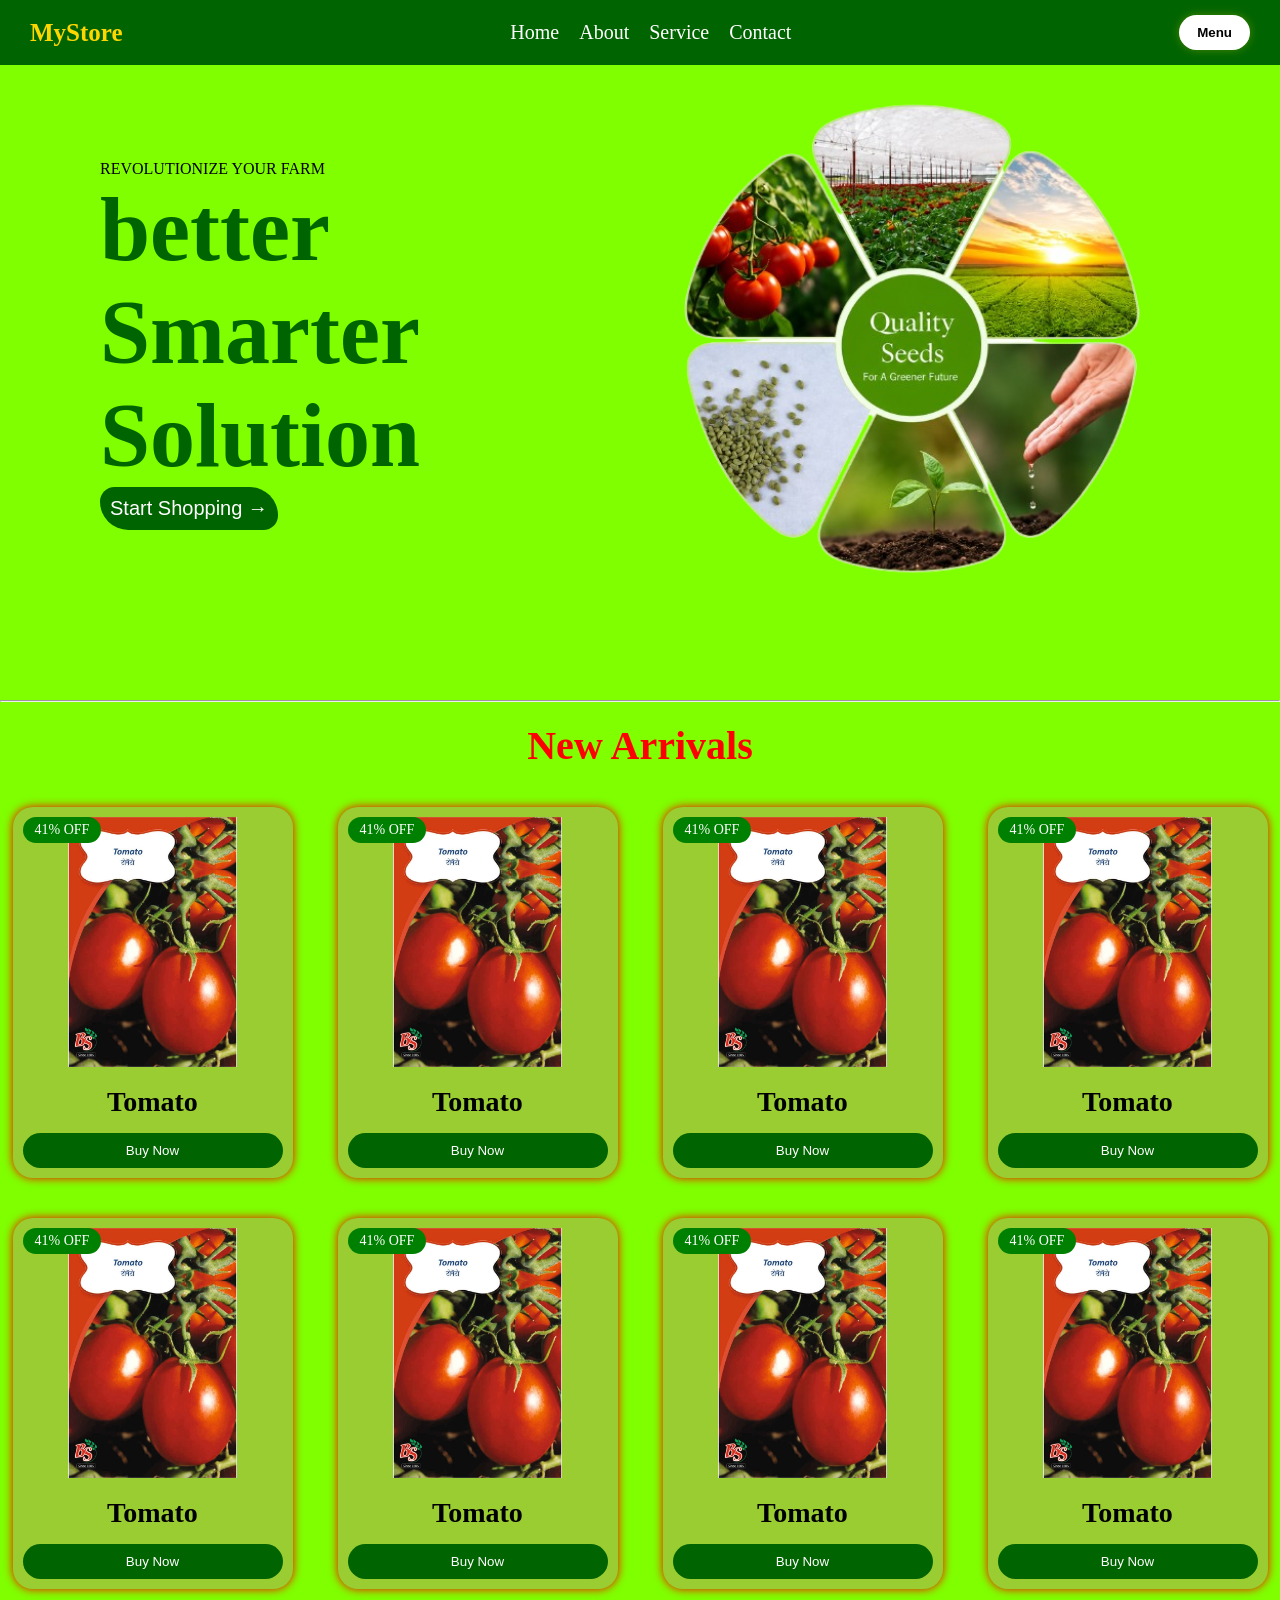
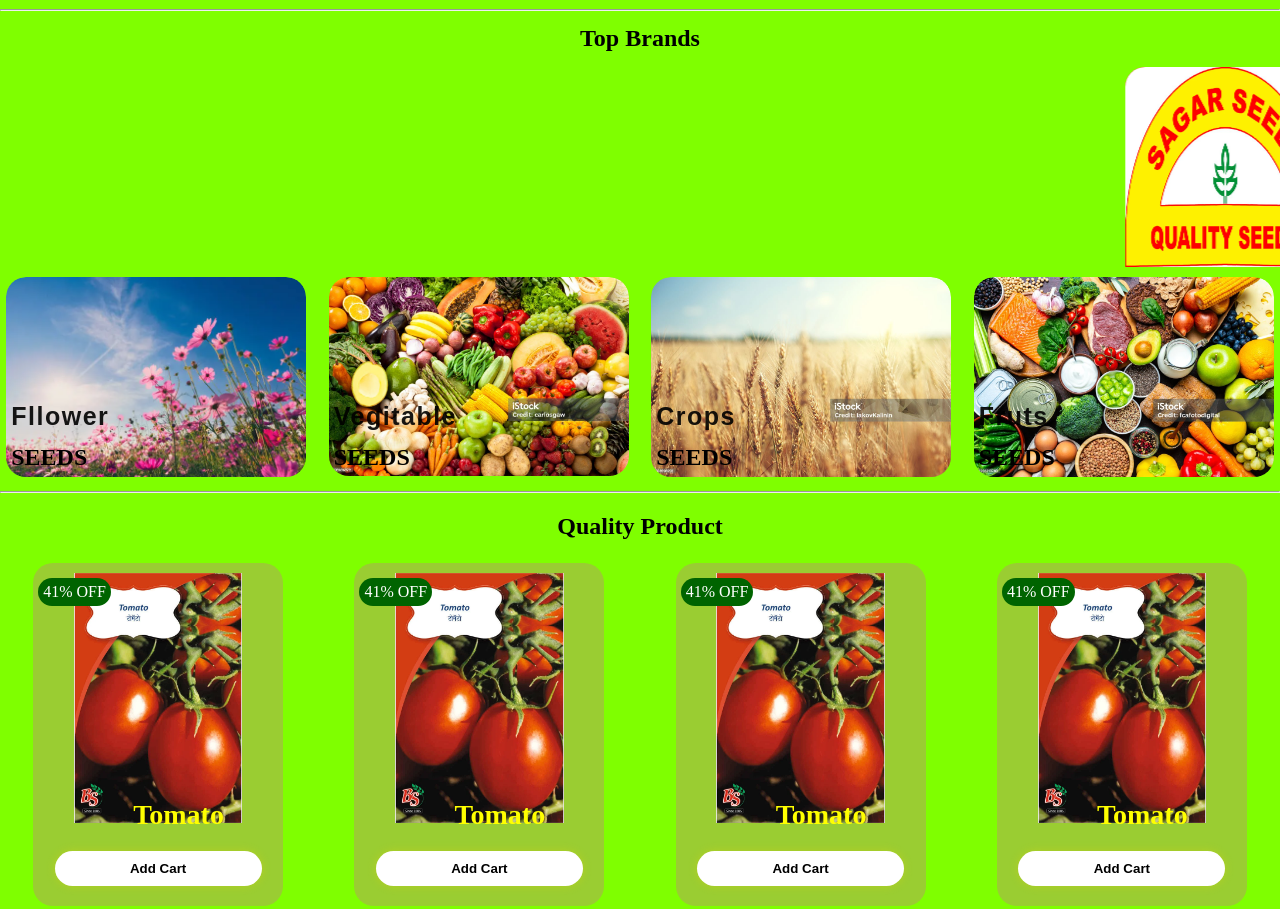
==== index.html @ 26319833 "new page bnayah new page bnayah" ====
<!doctype html>
<html lang="en">
  <head>
    <meta charset="UTF-8" />
    <meta name="viewport" content="width=device-width, initial-scale=1.0" />
    <link rel="stylesheet" href="mynav.css" />
    <title>Document</title>
  </head>
  <body>
    <nav class="nav">
      <div class="logo">MyStore</div>
      <ul class="menu">
        <a href="">Home</a>
        <a href="">About</a>
        <a href="">Service</a>
        <a href="">Contact</a>
      </ul>
      <button type="submit" class="btn" onclick="xyz()">Menu</button>
    </nav>
    <main class="hero">
      <div class="left">
        <p>REVOLUTIONIZE YOUR FARM</p>
        <h1>better</h1>
        <h2>Smarter Solution</h2>
        <button>Start Shopping →</button>
      </div>
      <div class="right">
        <img
          src="ChatGPT_Image_May_9__2026__11_46_17_PM-removebg-preview.png"
          alt="farm image"
        />
      </div>
    </main>
    <hr />
    <section>
      <div class="hading">
        <h1>New Arrivals</h1>
      </div>
      <br />
      <div class="product">
        <div class="card">
          <span class="discount">41% OFF</span>
          <img src="tomao img.jpg" alt="tomato image" />
          <h3 class="h3">Tomato</h3>
          <button>Buy Now</button>
        </div>
        <div class="card">
          <span class="discount">41% OFF</span>
          <img src="tomao img.jpg" alt="tomato image" />
          <h3 class="h3">Tomato</h3>
          <button>Buy Now</button>
        </div>
        <div class="card">
          <span class="discount">41% OFF</span>
          <img src="tomao img.jpg" alt="tomato image" />
          <h3 class="h3">Tomato</h3>
          <button>Buy Now</button>
        </div>
        <div class="card">
          <span class="discount">41% OFF</span>
          <img src="tomao img.jpg" alt="tomato image" />
          <h3 class="h3">Tomato</h3>
          <button>Buy Now</button>
        </div>
        <div class="card">
          <span class="discount">41% OFF</span>
          <img src="tomao img.jpg" alt="tomato image" />
          <h3 class="h3">Tomato</h3>
          <button>Buy Now</button>
        </div>
        <div class="card">
          <span class="discount">41% OFF</span>
          <img src="tomao img.jpg" alt="tomato image" />
          <h3 class="h3">Tomato</h3>
          <button>Buy Now</button>
        </div>
        <div class="card">
          <span class="discount">41% OFF</span>
          <img src="tomao img.jpg" alt="tomato image" />
          <h3 class="h3">Tomato</h3>
          <button>Buy Now</button>
        </div>
        <div class="card">
          <span class="discount">41% OFF</span>
          <img src="tomao img.jpg" alt="tomato image" />
          <h3 class="h3">Tomato</h3>
          <button>Buy Now</button>
        </div>
      </div>
      <hr />
      <div class="brand">
        <div class="brand-h1">
          <h1>Top Brands</h1>
        </div>
        <br />
        <br />
        <marquee behavior="" direction="" scrollamount="10">
          <div class="mr-qu">
            <div class="m1">
              <img
                src="sagar-seeds-station-road-bagalkot-seed-retailers-tjstaonto1.webp"
                alt=""
              />
            </div>
            <div class="m1">
              <img
                src="WhatsApp_Image_2025-07-12_at_3.04.02_PM__1_-removebg-preview.png"
                alt=""
              />
            </div>
            <div class="m1">
              <img src="sygenta.jpg" alt="" />
            </div>
            <div class="m1">
              <img src="welcome.jfif" alt="" />
            </div>
            <div class="m1">
              <img src="sangro.jfif" alt="" />
            </div>
          </div>
        </marquee>
      </div>
      <div class="veg-container">
        <div class="veg-type">
          <a href=""></a>
          <p>Fllower</p>
          <h1>SEEDS</h1>
          <img src="fllower.webp" alt="" />
          <a href="" class="card-link"></a>
        </div>
        <div class="veg-type">
          <a href=""></a>
          <p>Vegitable</p>
          <h1>SEEDS</h1>
          <img src="vegitable img.jpg" alt="" />
          <a href="" class="card-link"></a>
        </div>
        <div class="veg-type">
          <a href=""></a>
          <p>Crops</p>
          <h1>SEEDS</h1>
          <img src="crop2.jpg" alt="" />
          <a href="" class="card-link"></a>
        </div>
        <div class="veg-type">
          <a href=""></a>
          <p>Fruts</p>
          <h1>SEEDS</h1>
          <img src="frut2.jpg" alt="" />
          <a href="" class="card-link"></a>
        </div>
      </div>
      <hr>
      <div class="qul-h1">
         <h1>Quality Product</h1>
      </div>
      
      <div class="pro-quality">
         
         <div class="pro-card">
            <span class="pro-span">41% OFF</span>
            <img src="tomao img.jpg" alt="">
            <h3>Tomato</h3>
            <br>
            <button class="btn">Add Cart</button>
         </div>
         <div class="pro-card">
            <span class="pro-span">41% OFF</span>
            <img src="tomao img.jpg" alt="">
            <h3>Tomato</h3>
            <br>
            <button class="btn">Add Cart</button>
         </div>
         <div class="pro-card">
            <span class="pro-span">41% OFF</span>
            <img src="tomao img.jpg" alt="">
            <h3>Tomato</h3>
            <br>
            <button class="btn">Add Cart</button>
         </div>
         <div class="pro-card">
            <span class="pro-span">41% OFF</span>
            <img src="tomao img.jpg" alt="">
            <h3>Tomato</h3>
            <br>
            <button class="btn">Add Cart</button>
         </div>
      </div>
    </section>
  </body>
</html>
---- mynav.css ----
*{
          margin: 0;
          padding: 0;
          box-sizing: border-box;
        }
        body{
            background-color: chartreuse;
            overflow-x: hidden;
            
        }
        .nav{
            display: flex;
            justify-content: space-between;
            align-items: center;
            background-color: darkgreen;
            padding: 15px 30px;
            width: 100%;
            position: fixed;
            z-index: 1000;
        }
        .logo{
            color: gold;
            font-size: 25px;
            font-weight: bold;
            cursor: pointer;
        }
        .menu{
            display: flex;
            gap: 20px;
            list-style: none;
        }
        .menu a{
            text-decoration: none;
            color: white;
            font-size: 20px;
            transition: all 0.6 ease-in-out;
        }
        .menu a:hover{
            color: yellow;
        }
        /* From Uiverse.io by lenfear23 */ 
        .btn{
    padding: 10px 18px;

    border: none;
    border-radius: 20px;

    background-color: white;

    cursor: pointer;

    font-weight: bold;
    transition:all 0.3s ease-in-out;
     box-shadow: 0 0 10px rgba(238, 215, 4, 0.3);
}
.btn:hover{
    transform: 0.6s;
    color: white;
    background-color: gold;
    
}
 hr{
    margin:10px 0;
}
/*main section*/
.hading{
    display: flex;
    justify-content: center;
    align-items: center;
}
.hading h1{
    text-align: center;
    padding: 10px;
    font-weight: bold;
    font-size: 40px;
    color: red;
}
main{
    padding-top: 100px;
    
}
.hero{
    display: flex;
    justify-content: space-between;
    align-items: center;
    width: 100%;
    padding: 100px;
}
.left{
    width: 50%;
}
.right{
    width: 50%;
}
.right img{
    width: 100%;
}
.left h1{
    font-size: 90px;
    color:darkgreen;
}
.left h2{
    font-size: 90px;
    color: darkgreen;
}
.left button{
    border: none;
    padding: 10px;
    cursor: pointer;
    font-size: 20px;
    color: white;
    background-color: darkgreen;
    border-radius: 18px 35px;
    transition: all 0.6s ease-in-out;
}
.left button:hover{
    background-color: gold;
}
/*section */
.product{
    display: flex;
    justify-content: center;
    align-items: center;
    gap: 20px;
    flex-wrap: wrap;
    margin: auto;
    width: 100%;
}
.card{
    width: 90%;
    max-width: 280px;
    box-sizing: border-box;
    margin: 10px auto;
    border-radius: 20px;
    padding: 10px;
    position: relative;
    transition:  all.6s ease-in-out;
    overflow: hidden;
    background-color:yellowgreen;
    text-align: center;
    box-shadow: 0px 0px 10px red;
    

}
.card:hover{
    transform: scale(1.1);
    gap: 10px;
    margin: 10px;
}
.card img{
    width: 100%;
    height: 250px;
    object-fit: contain;
}

.h3{
    text-align: center;
    justify-content: center;
    font-size: 28px;
    margin: 15px 0;
}

.card button{
    border: none;
    padding: 10px;
    cursor: pointer;
    width: 100%;
    border-radius: 20px;
    background-color: darkgreen;
    color: white;
}
.discount{
     position: absolute;
      top: 10px;
      left: 10px;

      background: green;
      color: white;

      padding: 5px 12px;
      border-radius: 20px;

      font-size: 14px;
}
/*top brands*/
 .brand{
    display: flex;
    justify-content: center;
    align-items: center;
    flex-wrap: wrap;
 }
 .brand .brand-h1{
    text-align: center;
 }
.mr-qu{
   display: flex;
}
.mr-qu .m1{
    height: 200px;
    width: 200px;
    background-color: red;
    gap: 10px;
    margin: 10px;
    display: flex;
    justify-content: center;
    align-items: center;
    border-radius: 20px 0px;
    background-size: cover;
    background-repeat: no-repeat;
}
.mr-qu .m1 img{
    height: 200px;
    width: 200px;
    background-size: cover;
    background-repeat: no-repeat;
    border-radius: 20px 0px;
}
.veg-container{
   width: 100%;
   display: flex;
   justify-content: space-around;
   flex-wrap: wrap;
   gap: 10px;
   border-radius: 30px;
}
.veg-type{
  position: relative;
  width: 300px;
  overflow: hidden;
  transition: all 0.6s ease-in-out;
  box-shadow: 15px rgb(209, 24, 24);
  border-radius: 20px;
}
.veg-type:hover{
    transform: scale(1.1);
    
}
  
  



.veg-type img{
   width: 100%;
   background-size: cover;
   background-repeat: no-repeat;
   border-radius: 20px;
}
.veg-type h1{
    position: absolute;
    bottom: 10px;
    left: 5px;
    color:black;
}
.veg-type p{
    position: absolute;
    bottom: 50px;
    left: 5px;
    font-size: 25px;
    font-weight: bold;
    margin: 0;
    letter-spacing: 1.5px;
    opacity: 0.9;
    font-family: sans-serif;
    color: black;
}
.card-link {
    position: absolute;
    top: 0;
    left: 0;
    width: 100%;
    height: 100%;
    z-index: 2;
}
/* product quality*/
.pro-quality{
    display: flex;
    justify-content: center;
    align-items: center;
    gap: 5px;
    flex-wrap: wrap;
    margin: auto;
    width: 100%;

}
.pro-card{
   width: 90%;
   max-width: 250px;
   box-sizing: border-box;
   margin: 3px auto;
   padding: 10px;
   position: relative;
   text-align: center;
   background-color: yellowgreen;
   border-radius: 20px;
}
.pro-card img{
    width: 100%;
    height: 250px;
    object-fit: contain;
    display: block;
    
}
.pro-card h3{
    text-align: center;
    justify-content: center;
    font-size: 28px;
    margin: 15px 0;
    position: absolute;
    left: 100px;
    bottom: 60px;
    color: yellow;
}
.qul-h1 h1{
    text-align: center;
    margin: 20px;
    
}
.pro-card span{
    position: absolute;
    top: 15px;
    left: 5px;
    background-color: darkgreen;
    color: white;
    border-radius: 30px;
    padding: 5px;
}
.pro-card button{
    border: none;
    cursor: pointer;
    padding: 10px;
    margin: 10px;
    width: 90%;
    bottom: 0;
    margin-top: 10px;
}
 
 
/* RESPONSIVE */

@media(max-width:768px){

    .nav{
        
        gap: 20px;
    }

    .menu{
        flex-direction: column;
        align-items: center;
        display: none;
    }

    .hero{
        flex-direction: column;
        padding: 20px;
        text-align: center;
    }

    .right img{
        width: 100%;
        margin: 20px;

    }
    .veg-container{
        display: grid;
        padding: 10px;
        grid-template-columns: repeat(2,1fr);

    
    }
    .veg-type{
        width: 100%;
        margin: 0;
    }
    .pro-card{
        
        padding: 10px;
        width: 45%;
        
        
    }
    
}
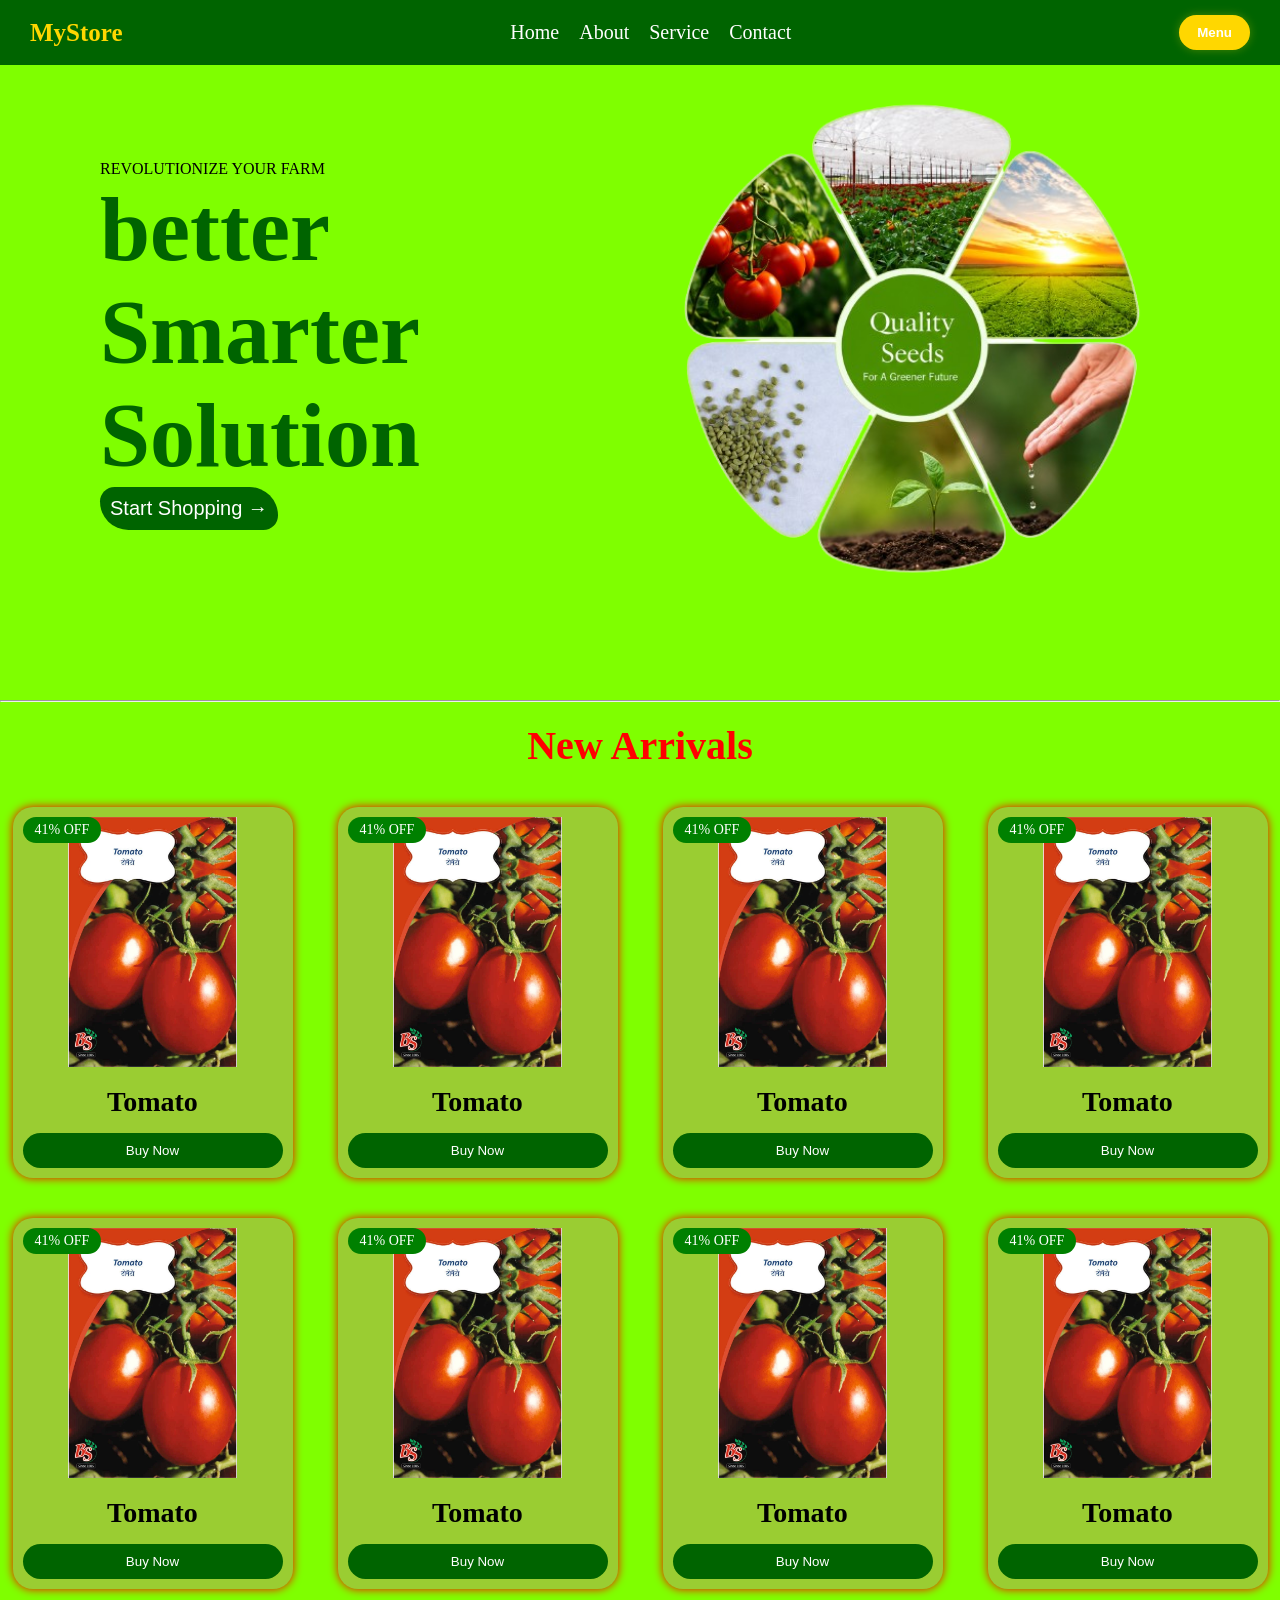
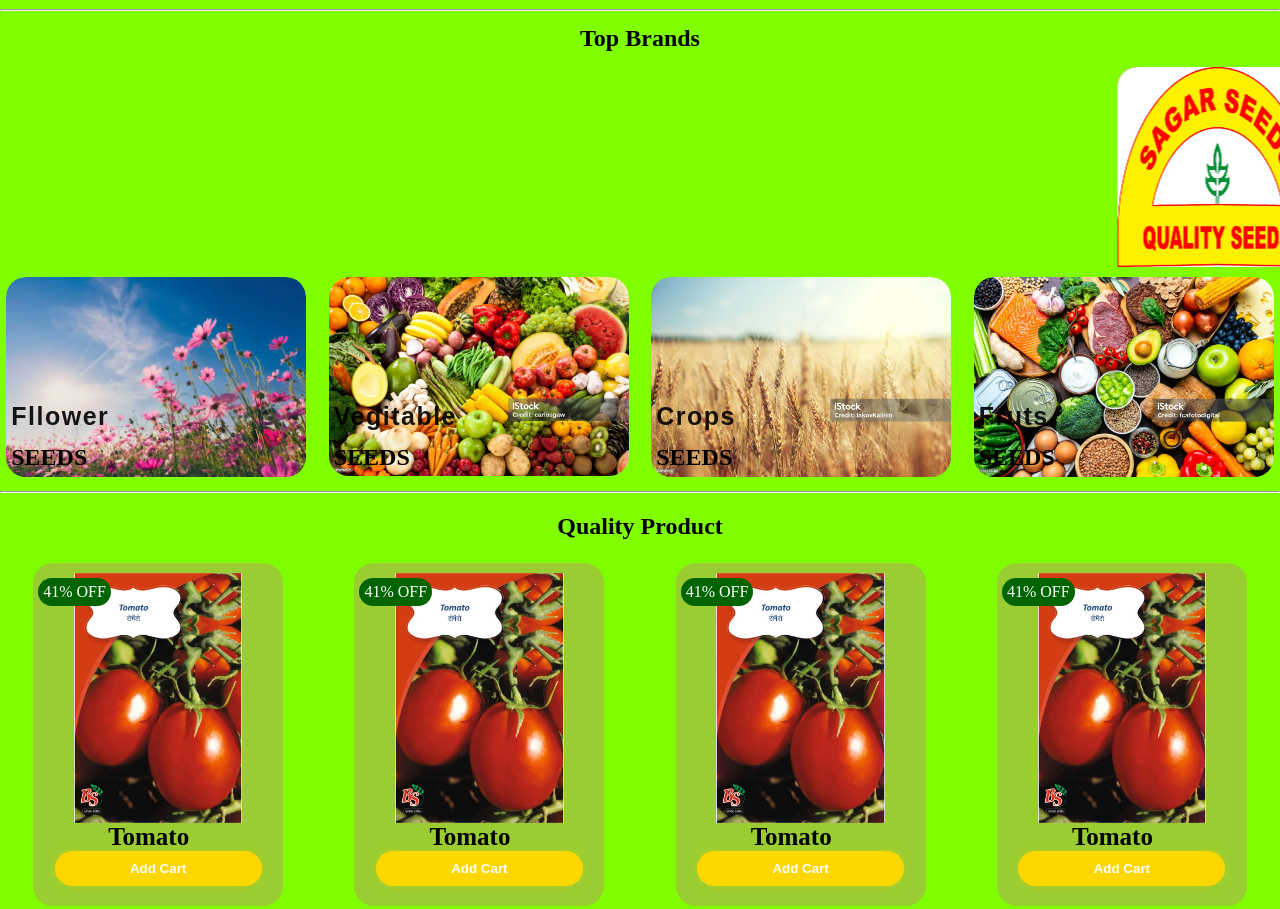
==== commit a62bc7f6: "first commit" ====
--- a/index.html
+++ b/index.html
@@ -1,191 +1,191 @@
-<!doctype html>
-<html lang="en">
-  <head>
-    <meta charset="UTF-8" />
-    <meta name="viewport" content="width=device-width, initial-scale=1.0" />
-    <link rel="stylesheet" href="mynav.css" />
-    <title>Document</title>
-  </head>
-  <body>
-    <nav class="nav">
-      <div class="logo">MyStore</div>
-      <ul class="menu">
-        <a href="">Home</a>
-        <a href="">About</a>
-        <a href="">Service</a>
-        <a href="">Contact</a>
-      </ul>
-      <button type="submit" class="btn" onclick="xyz()">Menu</button>
-    </nav>
-    <main class="hero">
-      <div class="left">
-        <p>REVOLUTIONIZE YOUR FARM</p>
-        <h1>better</h1>
-        <h2>Smarter Solution</h2>
-        <button>Start Shopping →</button>
-      </div>
-      <div class="right">
-        <img
-          src="ChatGPT_Image_May_9__2026__11_46_17_PM-removebg-preview.png"
-          alt="farm image"
-        />
-      </div>
-    </main>
-    <hr />
-    <section>
-      <div class="hading">
-        <h1>New Arrivals</h1>
-      </div>
-      <br />
-      <div class="product">
-        <div class="card">
-          <span class="discount">41% OFF</span>
-          <img src="tomao img.jpg" alt="tomato image" />
-          <h3 class="h3">Tomato</h3>
-          <button>Buy Now</button>
-        </div>
-        <div class="card">
-          <span class="discount">41% OFF</span>
-          <img src="tomao img.jpg" alt="tomato image" />
-          <h3 class="h3">Tomato</h3>
-          <button>Buy Now</button>
-        </div>
-        <div class="card">
-          <span class="discount">41% OFF</span>
-          <img src="tomao img.jpg" alt="tomato image" />
-          <h3 class="h3">Tomato</h3>
-          <button>Buy Now</button>
-        </div>
-        <div class="card">
-          <span class="discount">41% OFF</span>
-          <img src="tomao img.jpg" alt="tomato image" />
-          <h3 class="h3">Tomato</h3>
-          <button>Buy Now</button>
-        </div>
-        <div class="card">
-          <span class="discount">41% OFF</span>
-          <img src="tomao img.jpg" alt="tomato image" />
-          <h3 class="h3">Tomato</h3>
-          <button>Buy Now</button>
-        </div>
-        <div class="card">
-          <span class="discount">41% OFF</span>
-          <img src="tomao img.jpg" alt="tomato image" />
-          <h3 class="h3">Tomato</h3>
-          <button>Buy Now</button>
-        </div>
-        <div class="card">
-          <span class="discount">41% OFF</span>
-          <img src="tomao img.jpg" alt="tomato image" />
-          <h3 class="h3">Tomato</h3>
-          <button>Buy Now</button>
-        </div>
-        <div class="card">
-          <span class="discount">41% OFF</span>
-          <img src="tomao img.jpg" alt="tomato image" />
-          <h3 class="h3">Tomato</h3>
-          <button>Buy Now</button>
-        </div>
-      </div>
-      <hr />
-      <div class="brand">
-        <div class="brand-h1">
-          <h1>Top Brands</h1>
-        </div>
-        <br />
-        <br />
-        <marquee behavior="" direction="" scrollamount="10">
-          <div class="mr-qu">
-            <div class="m1">
-              <img
-                src="sagar-seeds-station-road-bagalkot-seed-retailers-tjstaonto1.webp"
-                alt=""
-              />
-            </div>
-            <div class="m1">
-              <img
-                src="WhatsApp_Image_2025-07-12_at_3.04.02_PM__1_-removebg-preview.png"
-                alt=""
-              />
-            </div>
-            <div class="m1">
-              <img src="sygenta.jpg" alt="" />
-            </div>
-            <div class="m1">
-              <img src="welcome.jfif" alt="" />
-            </div>
-            <div class="m1">
-              <img src="sangro.jfif" alt="" />
-            </div>
-          </div>
-        </marquee>
-      </div>
-      <div class="veg-container">
-        <div class="veg-type">
-          <a href=""></a>
-          <p>Fllower</p>
-          <h1>SEEDS</h1>
-          <img src="fllower.webp" alt="" />
-          <a href="" class="card-link"></a>
-        </div>
-        <div class="veg-type">
-          <a href=""></a>
-          <p>Vegitable</p>
-          <h1>SEEDS</h1>
-          <img src="vegitable img.jpg" alt="" />
-          <a href="" class="card-link"></a>
-        </div>
-        <div class="veg-type">
-          <a href=""></a>
-          <p>Crops</p>
-          <h1>SEEDS</h1>
-          <img src="crop2.jpg" alt="" />
-          <a href="" class="card-link"></a>
-        </div>
-        <div class="veg-type">
-          <a href=""></a>
-          <p>Fruts</p>
-          <h1>SEEDS</h1>
-          <img src="frut2.jpg" alt="" />
-          <a href="" class="card-link"></a>
-        </div>
-      </div>
-      <hr>
-      <div class="qul-h1">
-         <h1>Quality Product</h1>
-      </div>
-      
-      <div class="pro-quality">
-         
-         <div class="pro-card">
-            <span class="pro-span">41% OFF</span>
-            <img src="tomao img.jpg" alt="">
-            <h3>Tomato</h3>
-            <br>
-            <button class="btn">Add Cart</button>
-         </div>
-         <div class="pro-card">
-            <span class="pro-span">41% OFF</span>
-            <img src="tomao img.jpg" alt="">
-            <h3>Tomato</h3>
-            <br>
-            <button class="btn">Add Cart</button>
-         </div>
-         <div class="pro-card">
-            <span class="pro-span">41% OFF</span>
-            <img src="tomao img.jpg" alt="">
-            <h3>Tomato</h3>
-            <br>
-            <button class="btn">Add Cart</button>
-         </div>
-         <div class="pro-card">
-            <span class="pro-span">41% OFF</span>
-            <img src="tomao img.jpg" alt="">
-            <h3>Tomato</h3>
-            <br>
-            <button class="btn">Add Cart</button>
-         </div>
-      </div>
-    </section>
-  </body>
-</html>
+<!doctype html>
+<html lang="en">
+  <head>
+    <meta charset="UTF-8" />
+    <meta name="viewport" content="width=device-width, initial-scale=1.0" />
+    <link rel="stylesheet" href="mynav.css" />
+    <title>Document</title>
+  </head>
+  <body>
+    <nav class="nav">
+      <div class="logo">MyStore</div>
+      <ul class="menu">
+        <a href="">Home</a>
+        <a href="">About</a>
+        <a href="">Service</a>
+        <a href="">Contact</a>
+      </ul>
+      <button type="submit" class="btn" onclick="xyz()">Menu</button>
+    </nav>
+    <main class="hero">
+      <div class="left">
+        <p>REVOLUTIONIZE YOUR FARM</p>
+        <h1>better</h1>
+        <h2>Smarter Solution</h2>
+        <button>Start Shopping →</button>
+      </div>
+      <div class="right">
+        <img
+          src="ChatGPT_Image_May_9__2026__11_46_17_PM-removebg-preview.png"
+          alt="farm image"
+        />
+      </div>
+    </main>
+    <hr />
+    <section>
+      <div class="hading">
+        <h1>New Arrivals</h1>
+      </div>
+      <br />
+      <div class="product">
+        <div class="card">
+          <span class="discount">41% OFF</span>
+          <img src="tomao img.jpg" alt="tomato image" />
+          <h3 class="h3">Tomato</h3>
+          <button>Buy Now</button>
+        </div>
+        <div class="card">
+          <span class="discount">41% OFF</span>
+          <img src="tomao img.jpg" alt="tomato image" />
+          <h3 class="h3">Tomato</h3>
+          <button>Buy Now</button>
+        </div>
+        <div class="card">
+          <span class="discount">41% OFF</span>
+          <img src="tomao img.jpg" alt="tomato image" />
+          <h3 class="h3">Tomato</h3>
+          <button>Buy Now</button>
+        </div>
+        <div class="card">
+          <span class="discount">41% OFF</span>
+          <img src="tomao img.jpg" alt="tomato image" />
+          <h3 class="h3">Tomato</h3>
+          <button>Buy Now</button>
+        </div>
+        <div class="card">
+          <span class="discount">41% OFF</span>
+          <img src="tomao img.jpg" alt="tomato image" />
+          <h3 class="h3">Tomato</h3>
+          <button>Buy Now</button>
+        </div>
+        <div class="card">
+          <span class="discount">41% OFF</span>
+          <img src="tomao img.jpg" alt="tomato image" />
+          <h3 class="h3">Tomato</h3>
+          <button>Buy Now</button>
+        </div>
+        <div class="card">
+          <span class="discount">41% OFF</span>
+          <img src="tomao img.jpg" alt="tomato image" />
+          <h3 class="h3">Tomato</h3>
+          <button>Buy Now</button>
+        </div>
+        <div class="card">
+          <span class="discount">41% OFF</span>
+          <img src="tomao img.jpg" alt="tomato image" />
+          <h3 class="h3">Tomato</h3>
+          <button>Buy Now</button>
+        </div>
+      </div>
+      <hr />
+      <div class="brand">
+        <div class="brand-h1">
+          <h1>Top Brands</h1>
+        </div>
+        <br />
+        <br />
+        <marquee behavior="" direction="" scrollamount="10">
+          <div class="mr-qu">
+            <div class="m1">
+              <img
+                src="sagar-seeds-station-road-bagalkot-seed-retailers-tjstaonto1.webp"
+                alt=""
+              />
+            </div>
+            <div class="m1">
+              <img
+                src="WhatsApp_Image_2025-07-12_at_3.04.02_PM__1_-removebg-preview.png"
+                alt=""
+              />
+            </div>
+            <div class="m1">
+              <img src="sygenta.jpg" alt="" />
+            </div>
+            <div class="m1">
+              <img src="welcome.jfif" alt="" />
+            </div>
+            <div class="m1">
+              <img src="sangro.jfif" alt="" />
+            </div>
+          </div>
+        </marquee>
+      </div>
+      <div class="veg-container">
+        <div class="veg-type">
+          <a href=""></a>
+          <p>Fllower</p>
+          <h1>SEEDS</h1>
+          <img src="fllower.webp" alt="" />
+          <a href="" class="card-link"></a>
+        </div>
+        <div class="veg-type">
+          <a href=""></a>
+          <p>Vegitable</p>
+          <h1>SEEDS</h1>
+          <img src="vegitable img.jpg" alt="" />
+          <a href="" class="card-link"></a>
+        </div>
+        <div class="veg-type">
+          <a href=""></a>
+          <p>Crops</p>
+          <h1>SEEDS</h1>
+          <img src="crop2.jpg" alt="" />
+          <a href="" class="card-link"></a>
+        </div>
+        <div class="veg-type">
+          <a href=""></a>
+          <p>Fruts</p>
+          <h1>SEEDS</h1>
+          <img src="frut2.jpg" alt="" />
+          <a href="" class="card-link"></a>
+        </div>
+      </div>
+      <hr>
+      <div class="qul-h1">
+         <h1>Quality Product</h1>
+      </div>
+      
+      <div class="pro-quality">
+         
+         <div class="pro-card">
+            <span class="pro-span">41% OFF</span>
+            <img src="tomao img.jpg" alt="">
+            <h3>Tomato</h3>
+            <br>
+            <button class="btn">Add Cart</button>
+         </div>
+         <div class="pro-card">
+            <span class="pro-span">41% OFF</span>
+            <img src="tomao img.jpg" alt="">
+            <h3>Tomato</h3>
+            <br>
+            <button class="btn">Add Cart</button>
+         </div>
+         <div class="pro-card">
+            <span class="pro-span">41% OFF</span>
+            <img src="tomao img.jpg" alt="">
+            <h3>Tomato</h3>
+            <br>
+            <button class="btn">Add Cart</button>
+         </div>
+         <div class="pro-card">
+            <span class="pro-span">41% OFF</span>
+            <img src="tomao img.jpg" alt="">
+            <h3>Tomato</h3>
+            <br>
+            <button class="btn">Add Cart</button>
+         </div>
+      </div>
+    </section>
+  </body>
+</html>
--- a/mynav.css
+++ b/mynav.css
@@ -1,386 +1,436 @@
- *{
-          margin: 0;
-          padding: 0;
-          box-sizing: border-box;
-        }
-        body{
-            background-color: chartreuse;
-            overflow-x: hidden;
-            
-        }
-        .nav{
-            display: flex;
-            justify-content: space-between;
-            align-items: center;
-            background-color: darkgreen;
-            padding: 15px 30px;
-            width: 100%;
-            position: fixed;
-            z-index: 1000;
-        }
-        .logo{
-            color: gold;
-            font-size: 25px;
-            font-weight: bold;
-            cursor: pointer;
-        }
-        .menu{
-            display: flex;
-            gap: 20px;
-            list-style: none;
-        }
-        .menu a{
-            text-decoration: none;
-            color: white;
-            font-size: 20px;
-            transition: all 0.6 ease-in-out;
-        }
-        .menu a:hover{
-            color: yellow;
-        }
-        /* From Uiverse.io by lenfear23 */ 
-        .btn{
-    padding: 10px 18px;
-
-    border: none;
-    border-radius: 20px;
-
-    background-color: white;
-
-    cursor: pointer;
-
-    font-weight: bold;
-    transition:all 0.3s ease-in-out;
-     box-shadow: 0 0 10px rgba(238, 215, 4, 0.3);
-}
-.btn:hover{
-    transform: 0.6s;
-    color: white;
-    background-color: gold;
-    
-}
- hr{
-    margin:10px 0;
-}
-/*main section*/
-.hading{
-    display: flex;
-    justify-content: center;
-    align-items: center;
-}
-.hading h1{
-    text-align: center;
-    padding: 10px;
-    font-weight: bold;
-    font-size: 40px;
-    color: red;
-}
-main{
-    padding-top: 100px;
-    
-}
-.hero{
-    display: flex;
-    justify-content: space-between;
-    align-items: center;
-    width: 100%;
-    padding: 100px;
-}
-.left{
-    width: 50%;
-}
-.right{
-    width: 50%;
-}
-.right img{
-    width: 100%;
-}
-.left h1{
-    font-size: 90px;
-    color:darkgreen;
-}
-.left h2{
-    font-size: 90px;
-    color: darkgreen;
-}
-.left button{
-    border: none;
-    padding: 10px;
-    cursor: pointer;
-    font-size: 20px;
-    color: white;
-    background-color: darkgreen;
-    border-radius: 18px 35px;
-    transition: all 0.6s ease-in-out;
-}
-.left button:hover{
-    background-color: gold;
-}
-/*section */
-.product{
-    display: flex;
-    justify-content: center;
-    align-items: center;
-    gap: 20px;
-    flex-wrap: wrap;
-    margin: auto;
-    width: 100%;
-}
-.card{
-    width: 90%;
-    max-width: 280px;
-    box-sizing: border-box;
-    margin: 10px auto;
-    border-radius: 20px;
-    padding: 10px;
-    position: relative;
-    transition:  all.6s ease-in-out;
-    overflow: hidden;
-    background-color:yellowgreen;
-    text-align: center;
-    box-shadow: 0px 0px 10px red;
-    
-
-}
-.card:hover{
-    transform: scale(1.1);
-    gap: 10px;
-    margin: 10px;
-}
-.card img{
-    width: 100%;
-    height: 250px;
-    object-fit: contain;
-}
-
-.h3{
-    text-align: center;
-    justify-content: center;
-    font-size: 28px;
-    margin: 15px 0;
-}
-
-.card button{
-    border: none;
-    padding: 10px;
-    cursor: pointer;
-    width: 100%;
-    border-radius: 20px;
-    background-color: darkgreen;
-    color: white;
-}
-.discount{
-     position: absolute;
-      top: 10px;
-      left: 10px;
-
-      background: green;
-      color: white;
-
-      padding: 5px 12px;
-      border-radius: 20px;
-
-      font-size: 14px;
-}
-/*top brands*/
- .brand{
-    display: flex;
-    justify-content: center;
-    align-items: center;
-    flex-wrap: wrap;
- }
- .brand .brand-h1{
-    text-align: center;
- }
-.mr-qu{
-   display: flex;
-}
-.mr-qu .m1{
-    height: 200px;
-    width: 200px;
-    background-color: red;
-    gap: 10px;
-    margin: 10px;
-    display: flex;
-    justify-content: center;
-    align-items: center;
-    border-radius: 20px 0px;
-    background-size: cover;
-    background-repeat: no-repeat;
-}
-.mr-qu .m1 img{
-    height: 200px;
-    width: 200px;
-    background-size: cover;
-    background-repeat: no-repeat;
-    border-radius: 20px 0px;
-}
-.veg-container{
-   width: 100%;
-   display: flex;
-   justify-content: space-around;
-   flex-wrap: wrap;
-   gap: 10px;
-   border-radius: 30px;
-}
-.veg-type{
-  position: relative;
-  width: 300px;
-  overflow: hidden;
-  transition: all 0.6s ease-in-out;
-  box-shadow: 15px rgb(209, 24, 24);
-  border-radius: 20px;
-}
-.veg-type:hover{
-    transform: scale(1.1);
-    
-}
-  
-  
-
-
-
-.veg-type img{
-   width: 100%;
-   background-size: cover;
-   background-repeat: no-repeat;
-   border-radius: 20px;
-}
-.veg-type h1{
-    position: absolute;
-    bottom: 10px;
-    left: 5px;
-    color:black;
-}
-.veg-type p{
-    position: absolute;
-    bottom: 50px;
-    left: 5px;
-    font-size: 25px;
-    font-weight: bold;
-    margin: 0;
-    letter-spacing: 1.5px;
-    opacity: 0.9;
-    font-family: sans-serif;
-    color: black;
-}
-.card-link {
-    position: absolute;
-    top: 0;
-    left: 0;
-    width: 100%;
-    height: 100%;
-    z-index: 2;
-}
-/* product quality*/
-.pro-quality{
-    display: flex;
-    justify-content: center;
-    align-items: center;
-    gap: 5px;
-    flex-wrap: wrap;
-    margin: auto;
-    width: 100%;
-
-}
-.pro-card{
-   width: 90%;
-   max-width: 250px;
-   box-sizing: border-box;
-   margin: 3px auto;
-   padding: 10px;
-   position: relative;
-   text-align: center;
-   background-color: yellowgreen;
-   border-radius: 20px;
-}
-.pro-card img{
-    width: 100%;
-    height: 250px;
-    object-fit: contain;
-    display: block;
-    
-}
-.pro-card h3{
-    text-align: center;
-    justify-content: center;
-    font-size: 28px;
-    margin: 15px 0;
-    position: absolute;
-    left: 100px;
-    bottom: 60px;
-    color: yellow;
-}
-.qul-h1 h1{
-    text-align: center;
-    margin: 20px;
-    
-}
-.pro-card span{
-    position: absolute;
-    top: 15px;
-    left: 5px;
-    background-color: darkgreen;
-    color: white;
-    border-radius: 30px;
-    padding: 5px;
-}
-.pro-card button{
-    border: none;
-    cursor: pointer;
-    padding: 10px;
-    margin: 10px;
-    width: 90%;
-    bottom: 0;
-    margin-top: 10px;
-}
- 
- 
-/* RESPONSIVE */
-
-@media(max-width:768px){
-
-    .nav{
-        
-        gap: 20px;
-    }
-
-    .menu{
-        flex-direction: column;
-        align-items: center;
-        display: none;
-    }
-
-    .hero{
-        flex-direction: column;
-        padding: 20px;
-        text-align: center;
-    }
-
-    .right img{
-        width: 100%;
-        margin: 20px;
-
-    }
-    .veg-container{
-        display: grid;
-        padding: 10px;
-        grid-template-columns: repeat(2,1fr);
-
-    
-    }
-    .veg-type{
-        width: 100%;
-        margin: 0;
-    }
-    .pro-card{
-        
-        padding: 10px;
-        width: 45%;
-        
-        
-    }
-    
-}
- 
-
+ *{
+          margin: 0;
+          padding: 0;
+          box-sizing: border-box;
+        }
+        body{
+            background-color: chartreuse;
+            overflow-x: hidden;
+            
+        }
+        .nav{
+            display: flex;
+            justify-content: space-between;
+            align-items: center;
+            background-color: darkgreen;
+            padding: 15px 30px;
+            width: 100%;
+            position: fixed;
+            z-index: 1000;
+        }
+        .logo{
+            color: gold;
+            font-size: 25px;
+            font-weight: bold;
+            cursor: pointer;
+        }
+        .menu{
+            display: flex;
+            gap: 20px;
+            list-style: none;
+        }
+        .menu a{
+            text-decoration: none;
+            color: white;
+            font-size: 20px;
+            transition: all 0.6 ease-in-out;
+        }
+        .menu a:hover{
+            color: yellow;
+        }
+        /* From Uiverse.io by lenfear23 */ 
+        .btn{
+    padding: 10px 18px;
+
+    border: none;
+    border-radius: 20px;
+
+    background-color: gold;
+    color: white;
+    cursor: pointer;
+
+    font-weight: bold;
+    transition:all 0.3s ease-in-out;
+     box-shadow: 0 0 10px rgba(238, 215, 4, 0.3);
+}
+.btn:hover{
+    transform: 0.6s;
+    color: white;
+    background-color: gold;
+    
+}
+ hr{
+    margin:10px 0;
+}
+/*main section*/
+.hading{
+    display: flex;
+    justify-content: center;
+    align-items: center;
+}
+.hading h1{
+    text-align: center;
+    padding: 10px;
+    font-weight: bold;
+    font-size: 40px;
+    color: red;
+}
+main{
+    padding-top: 100px;
+    
+}
+.hero{
+    display: flex;
+    justify-content: space-between;
+    align-items: center;
+    width: 100%;
+    padding: 100px;
+}
+.left{
+    width: 50%;
+}
+.right{
+    width: 50%;
+}
+.right img{
+    width: 100%;
+}
+.left h1{
+    font-size: 90px;
+    color:darkgreen;
+}
+.left h2{
+    font-size: 90px;
+    color: darkgreen;
+}
+.left button{
+    border: none;
+    padding: 10px;
+    cursor: pointer;
+    font-size: 20px;
+    color: white;
+    background-color: darkgreen;
+    border-radius: 18px 35px;
+    transition: all 0.6s ease-in-out;
+}
+.left button:hover{
+    background-color: gold;
+}
+/*section */
+.product{
+    display: flex;
+    justify-content: center;
+    align-items: center;
+    gap: 20px;
+    flex-wrap: wrap;
+    margin: auto;
+    width: 100%;
+}
+.card{
+    width: 90%;
+    max-width: 280px;
+    box-sizing: border-box;
+    margin: 10px auto;
+    border-radius: 20px;
+    padding: 10px;
+    position: relative;
+    transition:  all.6s ease-in-out;
+    overflow: hidden;
+    background-color:yellowgreen;
+    text-align: center;
+    box-shadow: 0px 0px 10px red;
+    
+
+}
+.card:hover{
+    transform: scale(1.1);
+    gap: 10px;
+    margin: 10px;
+}
+.card img{
+    width: 100%;
+    height: 250px;
+    object-fit: contain;
+}
+
+.h3{
+    text-align: center;
+    justify-content: center;
+    font-size: 28px;
+    margin: 15px 0;
+}
+
+.card button{
+    border: none;
+    padding: 10px;
+    cursor: pointer;
+    width: 100%;
+    border-radius: 20px;
+    background-color: darkgreen;
+    color: white;
+}
+.discount{
+     position: absolute;
+      top: 10px;
+      left: 10px;
+
+      background: green;
+      color: white;
+
+      padding: 5px 12px;
+      border-radius: 20px;
+
+      font-size: 14px;
+}
+/*top brands*/
+ .brand{
+    display: flex;
+    justify-content: center;
+    align-items: center;
+    flex-wrap: wrap;
+ }
+ .brand .brand-h1{
+    text-align: center;
+ }
+.mr-qu{
+   display: flex;
+}
+.mr-qu .m1{
+    height: 200px;
+    width: 200px;
+    background-color: red;
+    gap: 10px;
+    margin: 10px;
+    display: flex;
+    justify-content: center;
+    align-items: center;
+    border-radius: 20px 0px;
+    background-size: cover;
+    background-repeat: no-repeat;
+}
+.mr-qu .m1 img{
+    height: 200px;
+    width: 200px;
+    background-size: cover;
+    background-repeat: no-repeat;
+    border-radius: 20px 0px;
+}
+.veg-container{
+   width: 100%;
+   display: flex;
+   justify-content: space-around;
+   flex-wrap: wrap;
+   gap: 10px;
+   border-radius: 30px;
+}
+.veg-type{
+  position: relative;
+  width: 300px;
+  overflow: hidden;
+  transition: all 0.6s ease-in-out;
+  box-shadow: 15px rgb(209, 24, 24);
+  border-radius: 20px;
+}
+.veg-type:hover{
+    transform: scale(1.1);
+    
+}
+  
+  
+
+
+
+.veg-type img{
+   width: 100%;
+   background-size: cover;
+   background-repeat: no-repeat;
+   border-radius: 20px;
+}
+.veg-type h1{
+    position: absolute;
+    bottom: 10px;
+    left: 5px;
+    color:black;
+}
+.veg-type p{
+    position: absolute;
+    bottom: 50px;
+    left: 5px;
+    font-size: 25px;
+    font-weight: bold;
+    margin: 0;
+    letter-spacing: 1.5px;
+    opacity: 0.9;
+    font-family: sans-serif;
+    color: black;
+}
+.card-link {
+    position: absolute;
+    top: 0;
+    left: 0;
+    width: 100%;
+    height: 100%;
+    z-index: 2;
+}
+/* product quality*/
+.pro-quality{
+    display: flex;
+    justify-content: center;
+    align-items: center;
+    gap: 5px;
+    flex-wrap: wrap;
+    margin: auto;
+    width: 100%;
+
+}
+.pro-card{
+   width: 90%;
+   max-width: 250px;
+   box-sizing: border-box;
+   margin: 3px auto;
+   padding: 10px;
+   position: relative;
+   text-align: center;
+   background-color: yellowgreen;
+   border-radius: 20px;
+}
+.pro-card img{
+    width: 100%;
+    height: 250px;
+    object-fit: contain;
+    display: block;
+    
+}
+.pro-card h3{
+    text-align: center;
+    justify-content: center;
+    font-size: 25px;
+    margin: 15px 0;
+    position: absolute;
+    left: 75px;
+    bottom: 40px;
+    color: black;
+}
+.qul-h1 h1{
+    text-align: center;
+    margin: 20px;
+    
+}
+.pro-card span{
+    position: absolute;
+    top: 15px;
+    left: 5px;
+    background-color: darkgreen;
+    color: white;
+    border-radius: 30px;
+    padding: 5px;
+}
+.pro-card button{
+    border: none;
+    cursor: pointer;
+    padding: 10px;
+    margin: 10px;
+    width: 90%;
+    bottom: 0;
+    margin-top: 10px;
+}
+ 
+ 
+/* RESPONSIVE */
+
+@media(max-width:768px){
+
+    .nav{
+        
+        gap: 20px;
+    }
+
+    .menu{
+        flex-direction: column;
+        align-items: center;
+        display: none;
+    }
+
+    .hero{
+        flex-direction: column;
+        padding: 20px;
+        text-align: center;
+    }
+
+    .right img{
+        width: 100%;
+        margin:0 ;
+        display: block;
+
+    }
+    .veg-container{
+        display: grid;
+        padding: 10px;
+        grid-template-columns: repeat(2,1fr);
+
+    
+    }
+    .veg-type{
+        width: 100%;
+        margin: 0;
+    }
+    .pro-card{
+        
+        padding: 10px;
+        width: 45%;
+        
+        
+    }
+
+    body{
+        overflow-x: hidden;
+    }
+
+    .nav{
+        padding: 10px 15px;
+    }
+
+    .hero{
+        flex-direction: column;
+        padding: 90px 15px 20px;
+        width: 100%;
+    }
+
+    .left{
+        width: 100%;
+        text-align: center;
+    }
+
+    .right{
+        width: 100%;
+    }
+
+    .right img{
+        width: 100%;
+        margin: 0;
+        display: block;
+    }
+
+    .left h1,
+    .left h2{
+        font-size: 42px;
+        line-height: 1.1;
+    }
+
+    .left p{
+        font-size: 14px;
+    }
+
+    .left button{
+        margin-top: 15px;
+    }
+    .pro-card h3{
+        left: 40px;
+        bottom: 45px;
+    }
+
+}
+    
+
+ 
+
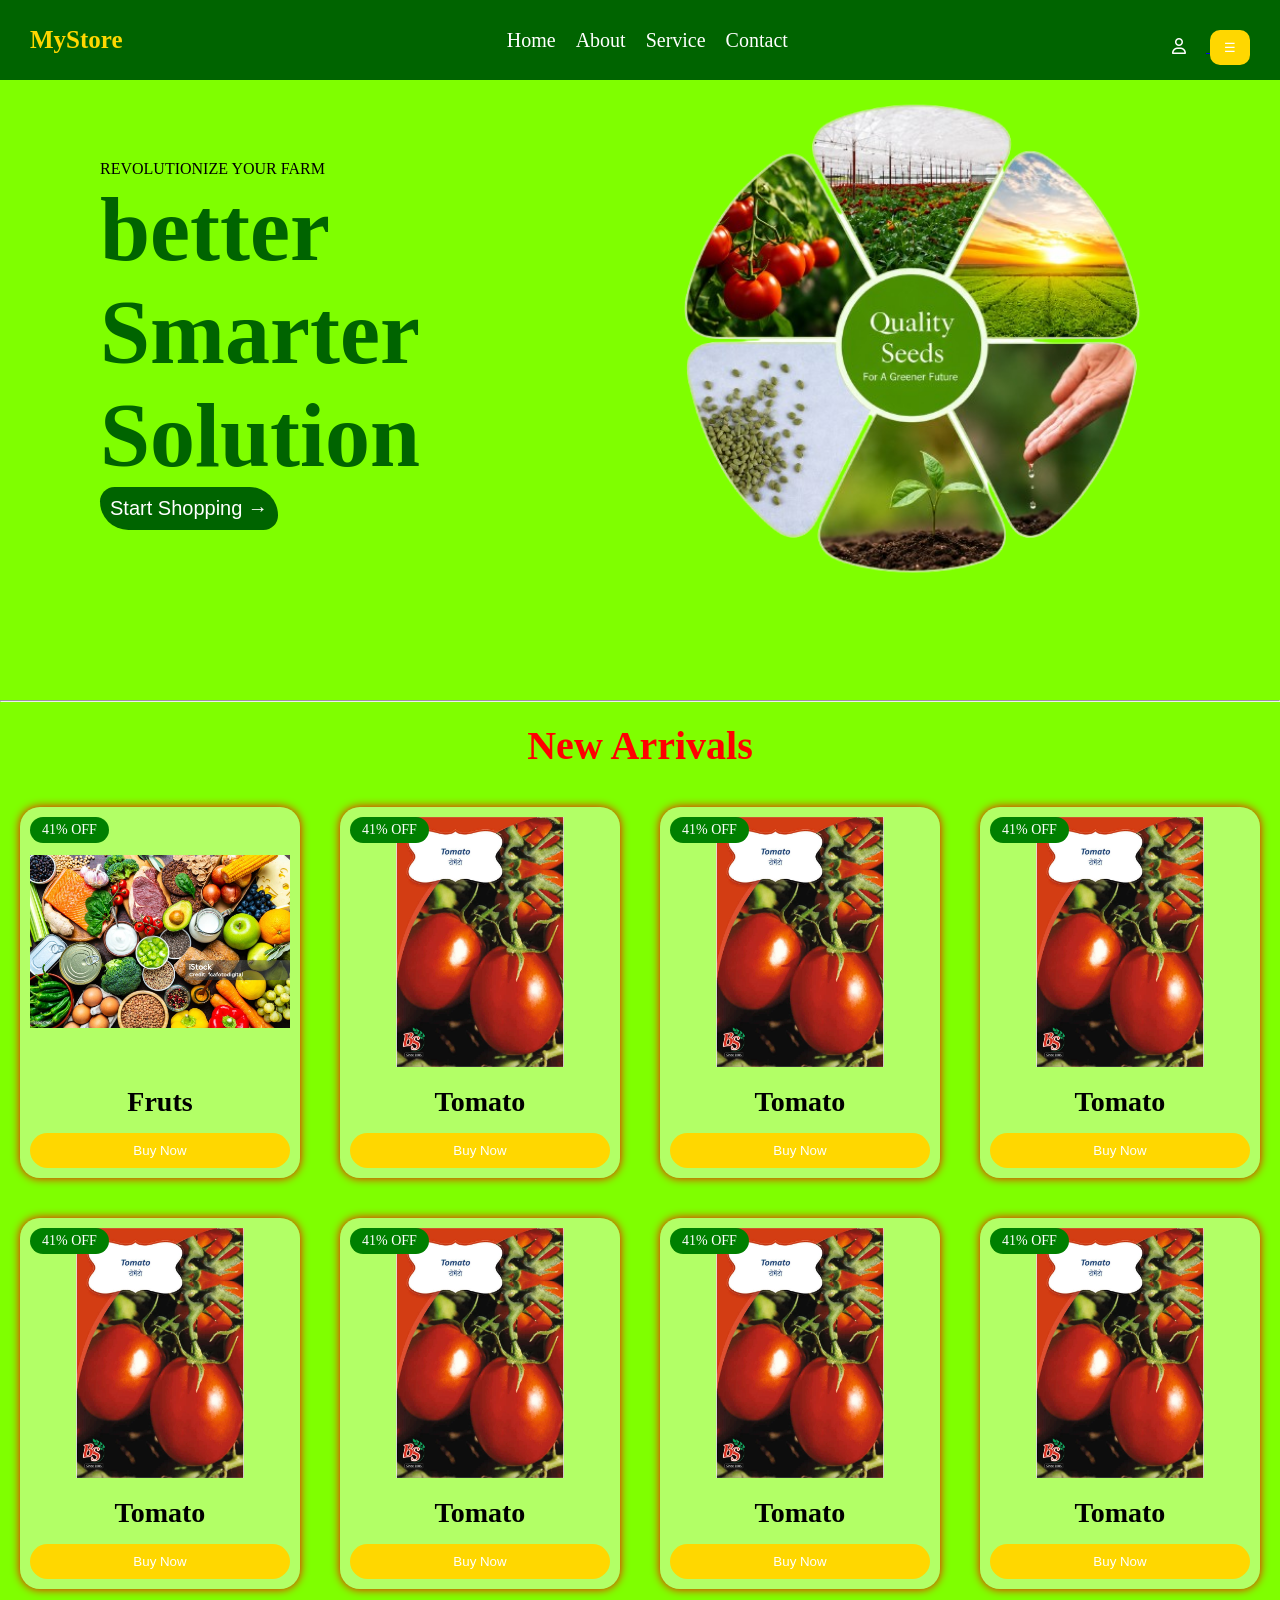
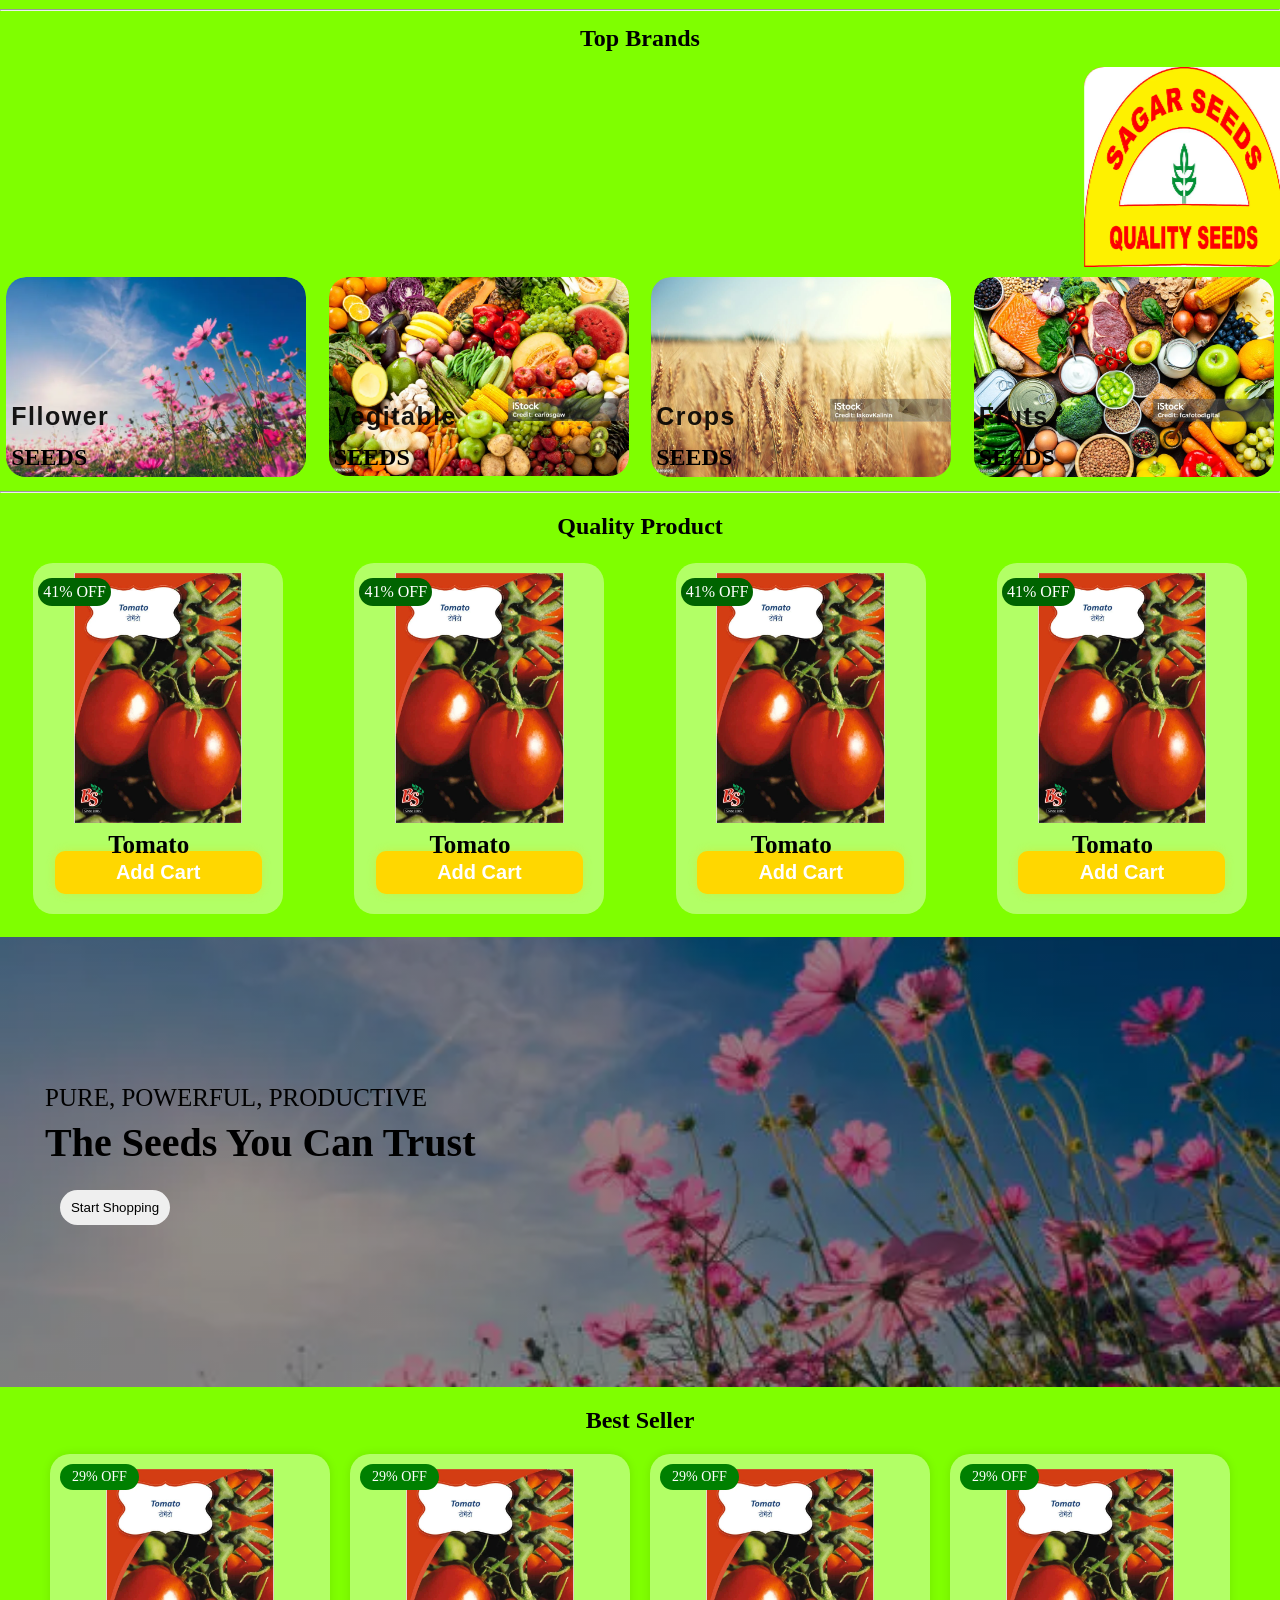
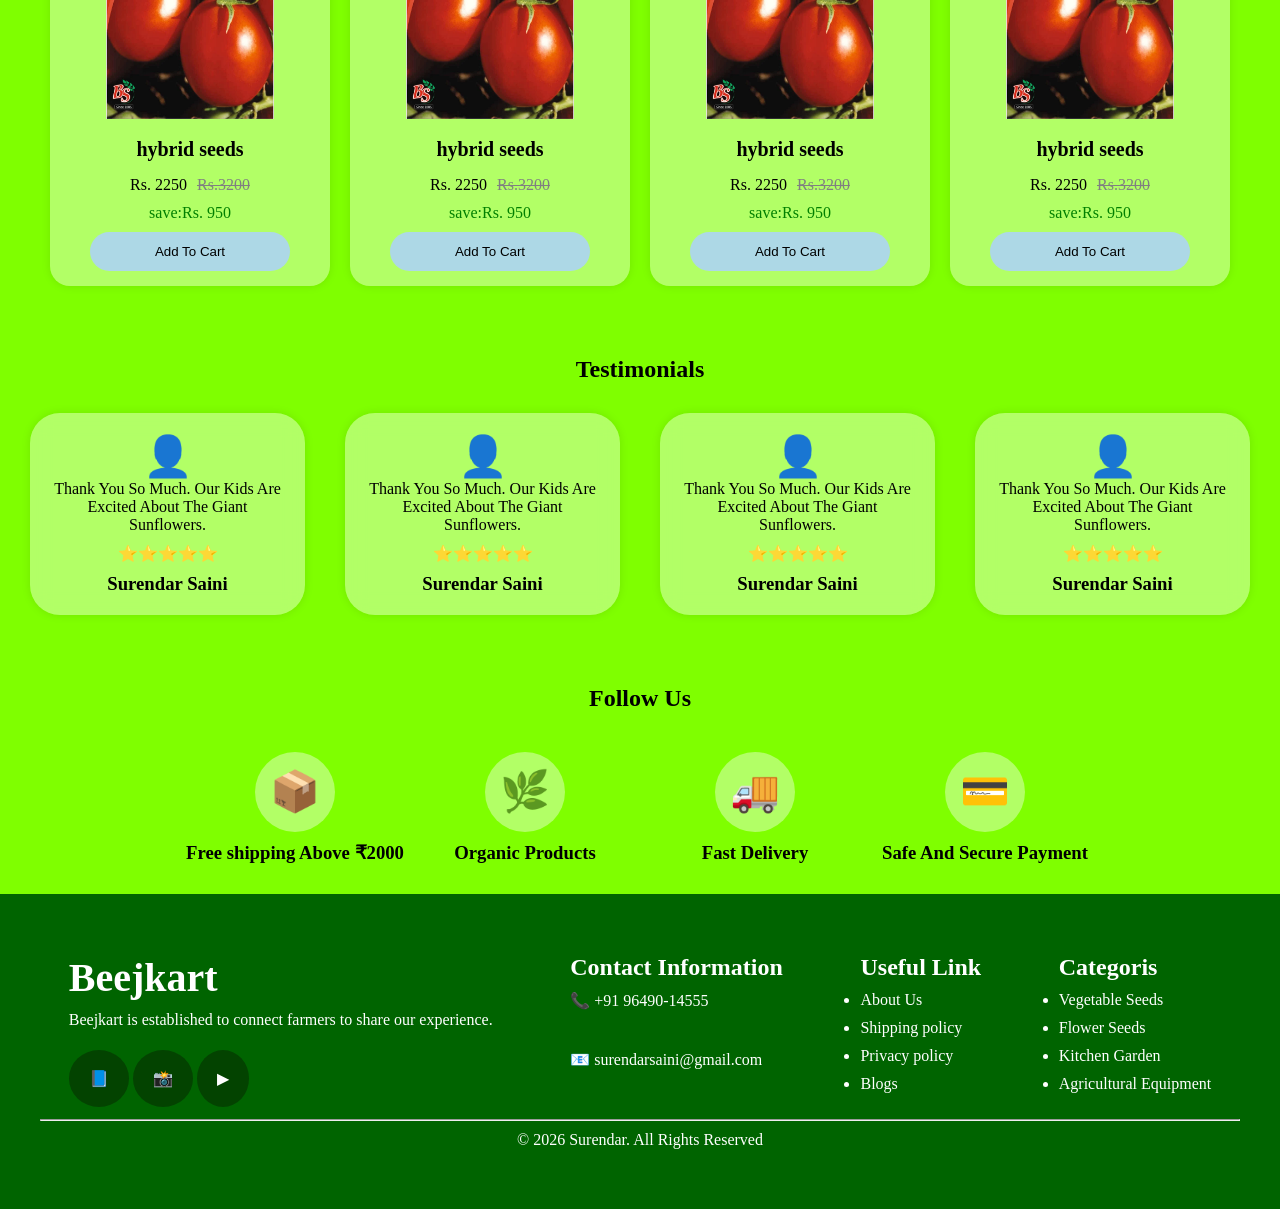
==== commit bdfa5553: "first commit" ====
--- a/index.html
+++ b/index.html
@@ -1,21 +1,44 @@
+
 <!doctype html>
 <html lang="en">
   <head>
     <meta charset="UTF-8" />
     <meta name="viewport" content="width=device-width, initial-scale=1.0" />
     <link rel="stylesheet" href="mynav.css" />
+    <link rel="stylesheet"
+    href="https://cdnjs.cloudflare.com/ajax/libs/font-awesome/6.5.1/css/all.min.css">
     <title>Document</title>
   </head>
   <body>
     <nav class="nav">
-      <div class="logo">MyStore</div>
+      <div class="logo">
+        <a href="index.html">MyStore</a>
+      </div>
       <ul class="menu">
-        <a href="">Home</a>
+        <a href="index.html">Home</a>
         <a href="">About</a>
         <a href="">Service</a>
         <a href="">Contact</a>
       </ul>
-      <button type="submit" class="btn" onclick="xyz()">Menu</button>
+      <div class="right-icon">
+        <a href="login.html" class="nav-iconslink">
+      <div class="nav-icons">
+
+       <i class="fa-regular fa-user"></i>
+
+       
+       </a>
+      <button type="submit" class="menu-btn" onclick="showMenu()"> ☰</button>
+      <div class="menu1" id="menu1">
+        <ul>
+          <li><a href="index.html">Home</a></li>
+          <li><a href="login.html">About</a></li>
+          <li><a href="signup.html">Service</a></li>
+          <li><a href="">Contact</a></li>
+        </ul>
+      </div>
+      </div>
+      </div>
     </nav>
     <main class="hero">
       <div class="left">
@@ -40,8 +63,8 @@
       <div class="product">
         <div class="card">
           <span class="discount">41% OFF</span>
-          <img src="tomao img.jpg" alt="tomato image" />
-          <h3 class="h3">Tomato</h3>
+          <img src="frut2.jpg" alt="tomato image" />
+          <h3 class="h3">Fruts</h3>
           <button>Buy Now</button>
         </div>
         <div class="card">
@@ -186,6 +209,226 @@
             <button class="btn">Add Cart</button>
          </div>
       </div>
+
+      <div class="banner">
+        <div class="banner-content">
+         <p>PURE, POWERFUL, PRODUCTIVE</p>
+
+         <h1>The Seeds You Can Trust</h1>
+
+         <button>Start Shopping</button>
+        </div>
+      </div>
+
+      <div class="saini">
+        <h2>Best Seller</h2>
+      </div>
+      <div class="best-seller">
+        <div class="best-item">
+          <span class="discount">29% OFF</span>
+          <img src="tomao img.jpg" alt="">
+          <h3>hybrid seeds</h3>
+          <div class="price">
+            <span class="New-price">Rs. 2250</span>
+            <span class="old-price">Rs.3200</span>
+          </div>
+          <p class="save">save:Rs. 950</p>
+          <button>Add To Cart</button>
+        </div>
+        <div class="best-item">
+          <span class="discount">29% OFF</span>
+          <img src="tomao img.jpg" alt="">
+          <h3>hybrid seeds</h3>
+          <div class="price">
+            <span class="New-price">Rs. 2250</span>
+            <span class="old-price">Rs.3200</span>
+          </div>
+          <p class="save">save:Rs. 950</p>
+          <button>Add To Cart</button>
+        </div>
+        <div class="best-item">
+          <span class="discount">29% OFF</span>
+          <img src="tomao img.jpg" alt="">
+          <h3>hybrid seeds</h3>
+          <div class="price">
+            <span class="New-price">Rs. 2250</span>
+            <span class="old-price">Rs.3200</span>
+          </div>
+          <p class="save">save:Rs. 950</p>
+          <button>Add To Cart</button>
+        </div>
+        <div class="best-item">
+          <span class="discount">29% OFF</span>
+          <img src="tomao img.jpg" alt="">
+          <h3>hybrid seeds</h3>
+          <div class="price">
+            <span class="New-price">Rs. 2250</span>
+            <span class="old-price">Rs.3200</span>
+          </div>
+          <p class="save">save:Rs. 950</p>
+          <button>Add To Cart</button>
+        </div>
+      </div>
+      <!--testimonials-->
+      
+      <div class="test-contaner">
+        <div class="saini">
+        <h1>Testimonials</h1>
+      </div>
+      <div class="test-in">
+        <div class="test-card">
+          <div class="user-icon">
+            👤
+        </div>
+         <p>
+            Thank You So Much. Our Kids Are Excited About
+            The Giant Sunflowers.
+        </p>
+         <div class="stars">
+            ⭐⭐⭐⭐⭐
+        </div>
+          <h3>Surendar Saini</h3>
+        </div>
+        <div class="test-card">
+          <div class="user-icon">
+            👤
+        </div>
+         <p>
+            Thank You So Much. Our Kids Are Excited About
+            The Giant Sunflowers.
+        </p>
+         <div class="stars">
+            ⭐⭐⭐⭐⭐
+        </div>
+          <h3>Surendar Saini</h3>
+        </div>
+        <div class="test-card">
+          <div class="user-icon">
+            👤
+        </div>
+         <p>
+            Thank You So Much. Our Kids Are Excited About
+            The Giant Sunflowers.
+        </p>
+         <div class="stars">
+            ⭐⭐⭐⭐⭐
+        </div>
+          <h3>Surendar Saini</h3>
+        </div>
+        <div class="test-card">
+          <div class="user-icon" id="icon">
+            👤
+        </div>
+         <p>
+            Thank You So Much. Our Kids Are Excited About
+            The Giant Sunflowers.
+        </p>
+         <div class="stars">
+            ⭐⭐⭐⭐⭐
+        </div>
+          <h3>Surendar Saini</h3>
+        </div>
+        </div>
+      </div>
+      <!--Follow Us section -->
+      <div class="futures">
+        <div class="future-hadding">
+          <h1>Follow Us</h1>
+        </div>
+        <div class="fu-container">
+          <div class="feature-box">
+             <div class="icon">
+                📦
+            </div>
+            <h3>Free shipping Above  ₹2000</h3>
+          </div>
+          <div class="feature-box">
+
+            <div class="icon">
+                🌿
+            </div>
+
+            <h3>Organic Products</h3>
+
+          </div>
+          <div class="feature-box">
+
+            <div class="icon">
+                🚚
+            </div>
+
+            <h3>Fast Delivery</h3>
+
+          </div>
+          <div class="feature-box">
+
+            <div class="icon">
+                💳
+            </div>
+
+            <h3>Safe And Secure Payment</h3>
+
+          </div>
+        </div>
+
+      </div>
+  
     </section>
+    <footer class="footer">
+      <div class="footer-container">
+
+        <div class="footer-box">
+          <h1>Beejkart</h1>
+          <p>
+                Beejkart is established to connect
+                farmers to share our experience.
+            </p>
+          <div class="social-icons">
+
+                <span>📘</span>
+                <span>📸</span>
+                <span>▶</span>
+
+            </div>
+
+        </div>
+        <!--contact-->
+        <div class="footer-box">
+           <h2>Contact Information</h2>
+           <p>📞 +91 96490-14555</p>
+           <p>📧 surendarsaini@gmail.com</p>
+        </div>
+        <!--links-->
+        <div class="footer-box">
+          <h2>Useful Link</h2>
+          <ul>
+          <li>About Us</li>
+          <li>Shipping policy</li>
+          <li>Privacy policy</li>
+          <li>Blogs</li>
+          </ul>
+        </div>
+        <!--product-->
+        <div class="footer-box">
+          <h2>Categoris</h2>
+           <ul>
+
+                <li>Vegetable Seeds</li>
+                <li>Flower Seeds</li>
+                <li>Kitchen Garden</li>
+                <li>Agricultural Equipment</li>
+
+            </ul>
+        </div>
+      </div>
+      <hr>
+
+  <div class="copyright">
+
+    <p>© 2026 Surendar. All Rights Reserved</p>
+
+  </div>
+    </footer>
+    <script src="index.js"></script>
   </body>
-</html>
+</html>
--- a/mynav.css
+++ b/mynav.css
@@ -1,3 +1,4 @@
+
  *{
           margin: 0;
           padding: 0;
@@ -18,16 +19,18 @@
             position: fixed;
             z-index: 1000;
         }
-        .logo{
+        .logo a{
             color: gold;
             font-size: 25px;
             font-weight: bold;
             cursor: pointer;
+            text-decoration: none;
         }
         .menu{
             display: flex;
             gap: 20px;
             list-style: none;
+
         }
         .menu a{
             text-decoration: none;
@@ -41,17 +44,17 @@
         /* From Uiverse.io by lenfear23 */ 
         .btn{
     padding: 10px 18px;
-
+    font-size: 20px;
     border: none;
-    border-radius: 20px;
-
+    border-radius: 10px;
+    
     background-color: gold;
     color: white;
     cursor: pointer;
-
+    text-decoration: none;
     font-weight: bold;
     transition:all 0.3s ease-in-out;
-     box-shadow: 0 0 10px rgba(238, 215, 4, 0.3);
+    box-shadow: 0 0 10px rgba(238, 215, 4, 0.3);
 }
 .btn:hover{
     transform: 0.6s;
@@ -61,6 +64,45 @@
 }
  hr{
     margin:10px 0;
+}
+/* nav togal*/
+.menu-btn{
+  padding:10px 14px; 
+  border: none;
+  margin-top: 15px;
+  background-color:gold;
+  color: white;
+  cursor: pointer;
+  border-radius: 10px;
+}
+.menu1{
+    width: 200px;
+    background-color: green;
+    margin-top: 10px;
+    
+    display:none ;
+    position: absolute;
+    top: 55px;
+    right: 30px;
+}
+.menu1 ul{
+    list-style: none;
+    padding: 0;
+    margin: 0;
+}
+.menu1 ul li{
+    line-height: 40px;
+    transition: 0.3s;
+    border-bottom: 1px solid rgb(16, 182, 16);
+    text-align: center;
+}
+.menu1 ul li a{
+    color: white;
+    text-decoration: none;
+    display: block;
+}
+.menu1 ul li a:hover{
+    background: purple;
 }
 /*main section*/
 .hading{
@@ -116,6 +158,12 @@
 .left button:hover{
     background-color: gold;
 }
+.nav-icons i{
+    right: 0px;
+    color: white;
+    cursor: pointer;
+    margin-right: 20px;
+}
 /*section */
 .product{
     display: flex;
@@ -130,20 +178,21 @@
     width: 90%;
     max-width: 280px;
     box-sizing: border-box;
-    margin: 10px auto;
+    margin: 10px ;
     border-radius: 20px;
     padding: 10px;
     position: relative;
-    transition:  all.6s ease-in-out;
+    transition:  0.4s ease;
     overflow: hidden;
-    background-color:yellowgreen;
+    background: rgba(255,255,255,0.4);
     text-align: center;
     box-shadow: 0px 0px 10px red;
+    text-align: center;
     
 
 }
 .card:hover{
-    transform: scale(1.1);
+    transform: scale(1.03);
     gap: 10px;
     margin: 10px;
 }
@@ -166,7 +215,7 @@
     cursor: pointer;
     width: 100%;
     border-radius: 20px;
-    background-color: darkgreen;
+    background-color: gold;
     color: white;
 }
 .discount{
@@ -235,11 +284,6 @@
     transform: scale(1.1);
     
 }
-  
-  
-
-
-
 .veg-type img{
    width: 100%;
    background-size: cover;
@@ -291,7 +335,7 @@
    padding: 10px;
    position: relative;
    text-align: center;
-   background-color: yellowgreen;
+   background: rgba(255,255,255,0.4);
    border-radius: 20px;
 }
 .pro-card img{
@@ -333,9 +377,263 @@
     width: 90%;
     bottom: 0;
     margin-top: 10px;
-}
- 
- 
+    
+}
+/* banner*/
+.banner{
+    width: 100%;
+    height: 50vh;
+    display: flex;
+    margin-top: 20px;
+    align-items: center;
+     background-image:
+    linear-gradient(rgba(0,0,0,0.4),
+    rgba(0,0,0,0.4)),
+    url(fllower.webp);
+    background-repeat: no-repeat;
+    background-size: cover;
+    background-position: center;
+    position:relative;
+    
+    
+    
+}
+.banner .banner-content{
+      padding-left: 40px;
+      font-size: 25px;
+      max-width: 700px;
+      line-height: 1.1;
+    
+    }
+    .banner-content p{
+      padding: 5px;
+      
+        
+    }
+    .banner-content h1{
+        padding: 5px;
+        font-size: 40px;
+    }
+    .banner-content button{
+        border: none;
+        cursor: pointer;
+        padding: 10px;
+        margin: 20px;
+        width: 25%;
+        border-radius: 20px;
+        transition: 0.6s;
+    }
+    .banner-content button:hover{
+        color: white;
+        background-color: gold;
+        transform: scale(1.1);
+    }
+    /* Best seller*/
+    .saini h2{
+      text-align: center;
+      margin: 20px;
+    }
+    .best-seller{
+        display: flex;
+        justify-content: center;
+        gap: 20px;
+        flex-wrap: wrap;
+
+    }
+    .best-item{
+        width: 280px;
+        position: relative;
+        border-radius: 20px;
+        padding: 15px;
+        background: rgba(255,255,255,0.4);
+        box-shadow: 0 0 10px rgba(0,0,0,0.1);
+        transition: 0.4s;
+    }
+    .best-item:hover{
+        transform: translateY(-10px);
+    }
+    .best-item img{
+        width: 100%;
+        height: 250px;
+        object-fit: contain;
+    }
+    .best-item h3{
+        margin: 15px 0;
+        font-size: 20px;
+        text-align: center;
+    }
+    .price{
+        display: flex;
+        justify-content: center;
+        gap: 10px;
+        align-items: center;
+    }
+    .new-price{
+        font-size: 24px;
+        font-weight: bold;
+        text-align: center;
+    }
+    .old-price{
+        text-decoration: line-through;
+        color: grey;
+        text-align: center;
+    }
+    .save{
+        margin: 10px 0;
+        color: green;
+        text-align: center;
+    }
+    .best-item button{
+        width:80%;
+        padding: 12px;
+        border: none;
+        cursor: pointer;
+        border-radius: 20px;
+        background-color: lightblue;
+        display: block;
+        margin: auto;
+
+    }
+    .best-item button:hover{
+        color: white;
+        background-color: gold;
+    }
+    /*testmonoials*/
+    .test-contaner{
+        width: 100%;
+        padding: 50px 20px;
+        text-align: center;
+        justify-content: center;
+
+    }
+    .test-in{
+        display: flex;
+        gap: 20px;
+        
+    }
+    .saini{
+        display: flex;
+        justify-content: center;
+        align-items: center;
+    }
+    .saini h1{
+        text-align: center;
+        margin: 20px;
+
+        font-size: 50;
+    }
+    .test-card{
+        width: 100%;
+        margin: 10px;
+        background: rgba(255,255,255,0.4);
+        padding: 20px;
+        border-radius: 30px;
+        backdrop-filter: blur(10px);
+        box-shadow: 0 0 10px rgba(0,0,0,0.1);
+        transition: transform 0.5s ease,
+        box-shadow 0.5s ease;
+        cursor: pointer;
+    }
+    .test-card:hover{
+        transform: scale(1.03);
+    }
+    .test-card h3{
+        margin-top: 10px;
+    }
+    .stars{
+        margin: 10px;
+    }
+    .user-icon{
+        font-size: 40px;
+    }
+    /* Follow Us section */
+    .futures{
+        width: 100%;
+
+    }
+    .future-hadding{
+        display: flex;
+        justify-content: center;
+        align-items: center;
+    }
+    .future-hadding h1{
+        text-align: center;
+        margin: 10px;
+    }
+    .fu-container{
+        display: flex;
+        margin: 20px;
+        justify-content: center;
+        align-items: center;
+        gap: 10px;
+        margin: 30px;
+    }
+    .feature-box{
+        width: 220px;
+        text-align: center;
+        gap: 20px;
+        
+    }
+    .icon{
+        height: 80px;
+        width: 80px;
+        border-radius: 50%;
+        display: flex;
+        justify-content: center;
+        align-items: center;
+        margin: auto;
+        font-size: 40px;
+        background: rgba(255,255,255,0.4);
+        margin-bottom: 10px;
+        cursor: pointer;
+    }
+    .feature-box h3{
+        cursor: pointer;
+        margin-top: 10px;
+    }
+    .footer{
+        width: 100%;
+        background:darkgreen;
+        color: white;
+        padding:  60px 40px;
+        top: 20px;
+    }
+    .footer-container{
+        display: flex;
+        flex-wrap: wrap;
+        justify-content: space-around;
+        gap: 20px;
+    }
+    .footer-container h1{
+        font-size: 40px;
+    }
+    .footer-box{
+        
+        
+
+    }
+    .social-icons span{
+        height: 100px;
+        width: 100px;
+        border-radius: 50%;
+        background: rgba(8, 19, 0, 0.4);
+        padding: 20px;
+        top: 100px;
+        left: 50px;
+
+    }
+    .footer-box p{
+        margin-top: 10px;
+        margin-bottom: 40px;
+    }
+    .footer-box li{
+        margin-top: 10px;
+    }
+    .copyright p{
+        text-align: center;
+    }
+
+    
 /* RESPONSIVE */
 
 @media(max-width:768px){
@@ -361,25 +659,25 @@
         width: 100%;
         margin:0 ;
         display: block;
-
     }
     .veg-container{
         display: grid;
         padding: 10px;
         grid-template-columns: repeat(2,1fr);
-
-    
     }
     .veg-type{
         width: 100%;
         margin: 0;
     }
     .pro-card{
-        
         padding: 10px;
         width: 45%;
-        
-        
+    }
+    .veg-type h1{
+        font-size: 30px;
+    }
+    .veg-type p{
+        font-size: 20px;
     }
 
     body{
@@ -429,8 +727,78 @@
         bottom: 45px;
     }
 
-}
-    
-
- 
-
+    .banner{
+        height: 25vh;
+    }
+    .banner h1{
+        font-size: 25px;
+        max-width: 400px;
+        line-height: 1.1;
+    }
+    .banner p{
+        font-size: 11px;
+        font-weight: bold;
+        
+        line-height: 1.1;
+    }
+    .banner-content button{
+        font-size: 8px;
+        max-width: 200px;
+        width: 35%;
+        line-height: 1.5;
+    }
+
+    .best-item{
+        margin: 5px;
+    }
+    .test-in{
+        display: flex;
+        flex-wrap: wrap;
+    }
+    .test-card{
+        margin: 10px 20px 10px;
+    }
+    /*feature section*/
+    .feature-box h3{
+        font-size: 15px;
+        margin-top: 10px;
+    }
+    .feature-box{
+        height: 100px;
+        width: 100px;
+        border-radius: 50%;
+        
+    }
+    .footer-box h1{
+        text-align: center;
+    }
+    .footer-box h2{
+        
+        margin-top: 40px;
+    }
+    .footer-box p{
+        text-align: center;
+        margin-top: 40px;
+    }
+    .footer-box .social-icons {
+        text-align: center;
+    }
+    .footer-box ul{
+        gap: 20px;
+        margin-top: 10px;
+        
+    }
+    .footer-box li{
+        margin-top: 10px;
+    }
+    .footer{
+        margin-top: 55px;
+    }
+    
+
+    
+}
+
+
+    
+
